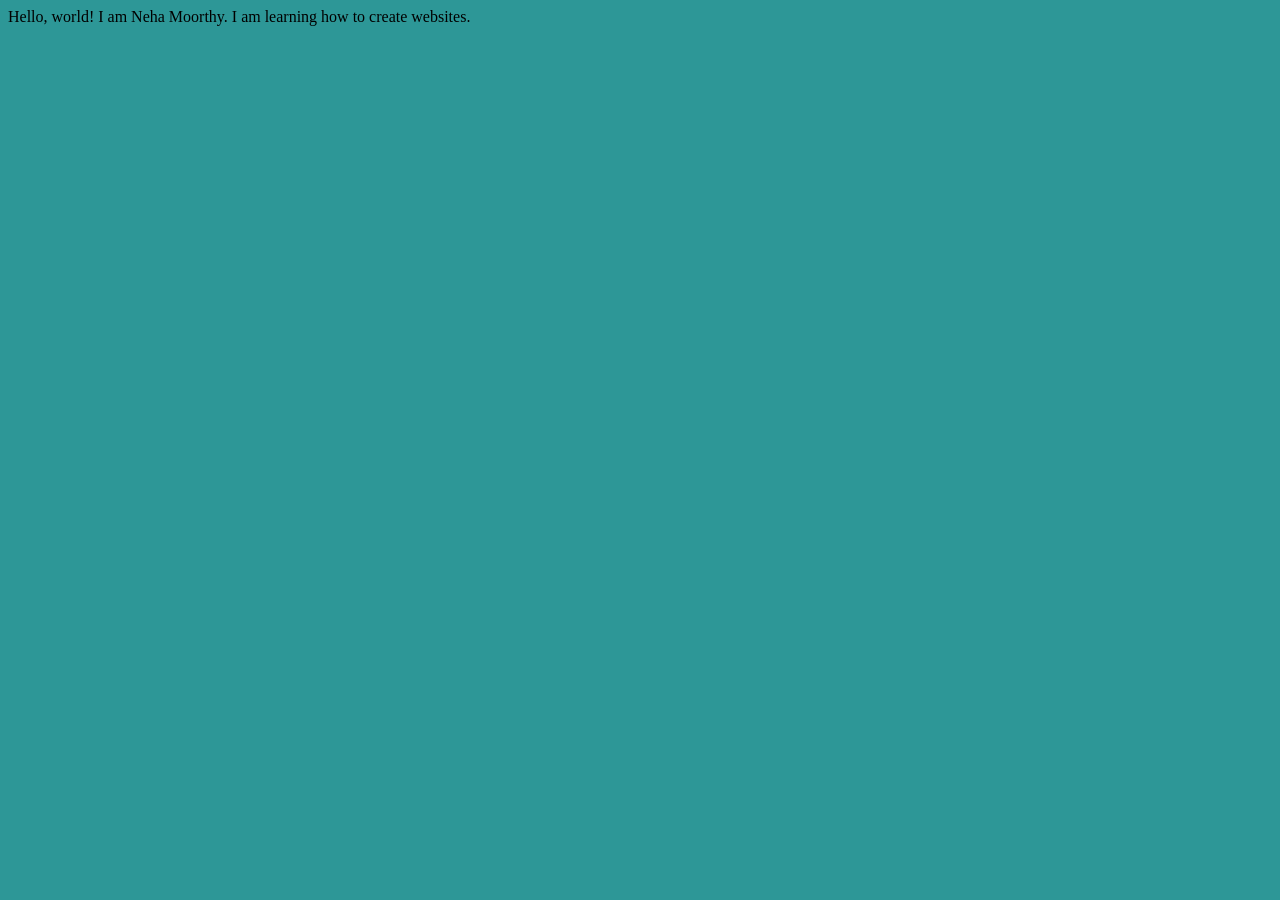
==== index.html @ 59a15c21 "Add files via upload Added First Web Design" ====
<!DOCTYPE html>
<html lang="en">
<head>
    <meta charset="UTF-8">
    <meta name="viewport" content="width=device-width, initial-scale=1.0">
    <title>Neha's First Website</title>
    <link rel="stylesheet" href="styles.css">
</head>
<body>
Hello, world! I am Neha Moorthy. I am learning how to create websites.
</body>
</html>
---- styles.css ----
body{
    background-color: rgb(45, 151, 151);
}
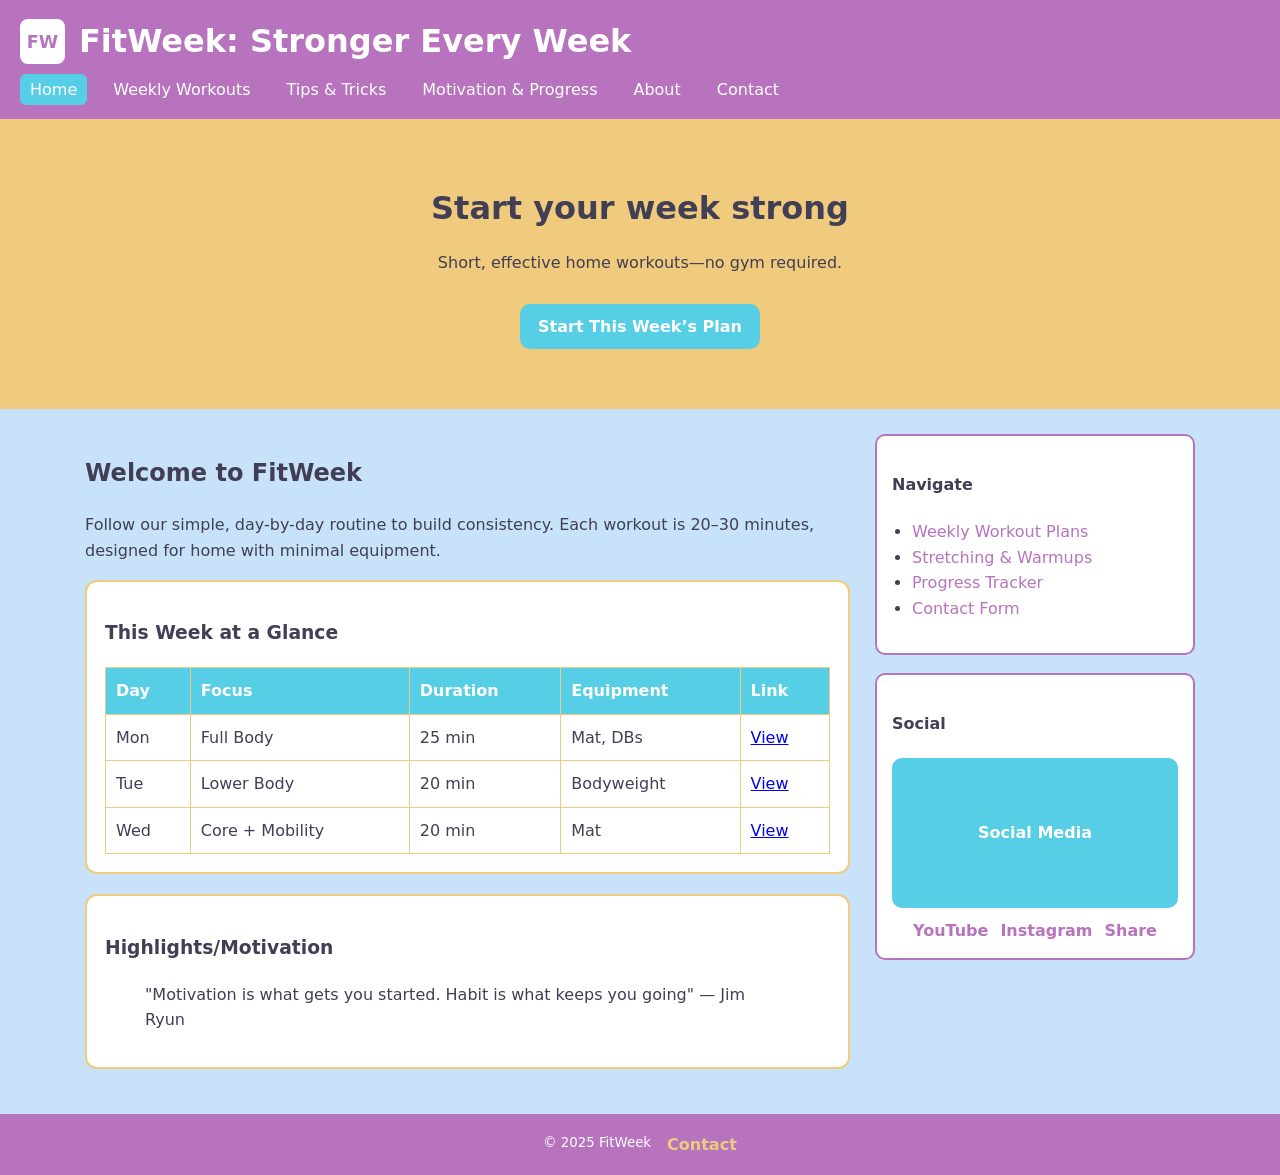
==== commit 918d1ce7: "Add files via upload Signed-off-by: neham23 <neha.v.moorthy@gmail.com>" ====
--- a/index.html
+++ b/index.html
@@ -1,12 +1,94 @@
 <!DOCTYPE html>
 <html lang="en">
 <head>
-    <meta charset="UTF-8">
-    <meta name="viewport" content="width=device-width, initial-scale=1.0">
-    <title>Neha's First Website</title>
-    <link rel="stylesheet" href="styles.css">
+  <meta charset="UTF-8" />
+  <meta name="viewport" content="width=device-width, initial-scale=1" />
+  <title>FitWeek: Stronger Every Week</title>
+  <link rel="stylesheet" href="fitweek.css" />
 </head>
 <body>
-Hello, world! I am Neha Moorthy. I am learning how to create websites.
+  <header class="site-header">
+    <div class="brand">
+      <div class="logo" aria-hidden="true">FW</div>
+      <h1>FitWeek: Stronger Every Week</h1>
+    </div>
+    <nav class="site-nav" aria-label="Primary">
+      <ul>
+        <li><a class="active" href="#">Home</a></li>
+        <li><a href="#">Weekly Workouts</a></li>
+        <li><a href="#">Tips &amp; Tricks</a></li>
+        <li><a href="#">Motivation &amp; Progress</a></li>
+        <li><a href="#">About</a></li>
+        <li><a href="#">Contact</a></li>
+      </ul>
+    </nav>
+  </header>
+
+  <section class="hero" role="img" aria-label="Motivational workout image">
+    <div class="hero-text">
+      <h2>Start your week strong</h2>
+      <p>Short, effective home workouts—no gym required.</p>
+      <a class="btn" href="#">Start This Week’s Plan</a>
+    </div>
+  </section>
+
+  <main class="layout">
+    <section class="content">
+      <h2>Welcome to FitWeek</h2>
+      <p>Follow our simple, day-by-day routine to build consistency. Each workout is 20–30 minutes, designed for home with minimal equipment.</p>
+
+      <article class="card">
+        <h3>This Week at a Glance</h3>
+        <table class="plan">
+          <thead>
+            <tr>
+              <th>Day</th><th>Focus</th><th>Duration</th><th>Equipment</th><th>Link</th>
+            </tr>
+          </thead>
+          <tbody>
+            <tr><td>Mon</td><td>Full Body</td><td>25 min</td><td>Mat, DBs</td><td><a href="#">View</a></td></tr>
+            <tr><td>Tue</td><td>Lower Body</td><td>20 min</td><td>Bodyweight</td><td><a href="#">View</a></td></tr>
+            <tr><td>Wed</td><td>Core + Mobility</td><td>20 min</td><td>Mat</td><td><a href="#">View</a></td></tr>
+          </tbody>
+        </table>
+      </article>
+
+      <article class="card">
+        <h3>Highlights/Motivation</h3>
+        <blockquote>
+            "Motivation is what gets you started. Habit is what keeps you going" — Jim Ryun        
+        </blockquote>
+      </article>
+    </section>
+
+    <aside class="sidebar">
+      <div class="panel">
+        <h4>Navigate</h4>
+        <ul class="nav-mini">
+          <li><a href="#">Weekly Workout Plans</a></li>
+          <li><a href="#">Stretching &amp; Warmups</a></li>
+          <li><a href="#">Progress Tracker</a></li>
+          <li><a href="#">Contact Form</a></li>
+        </ul>
+      </div>
+
+      <div class="panel">
+        <h4>Social</h4>
+        <div class="video-placeholder" aria-label="Social Media">
+            Social Media
+        </div>
+        <div class="social-actions">
+            <a href="#">YouTube</a>
+            <a href="#">Instagram</a>
+            <a href="#">Share</a>
+        </div>
+      </div>
+    </aside>
+  </main>
+
+  <footer class="site-footer">
+    <small>© 2025 FitWeek</small>
+    <a href="#">Contact</a>
+  </footer>
 </body>
-</html>+</html>
--- a/fitweek.css
+++ b/fitweek.css
@@ -0,0 +1,205 @@
+:root {
+  --text: #413f55;
+  --background: #c7e2f9;
+  --primary: #b773bd;
+  --secondary: #f0ca7d;
+  --accent: #56cee6;
+}
+
+* {
+  box-sizing: border-box;
+}
+
+body {
+  margin: 0;
+  font-family: system-ui, -apple-system, Arial, sans-serif;
+  background-color: var(--background);
+  color: var(--text);
+  line-height: 1.6;
+}
+
+.site-header {
+  background: var(--primary);
+  color: white;
+  padding: 16px 20px;
+  border-bottom: 4px solid var(--secondary);
+}
+
+.brand {
+  display: flex;
+  align-items: center;
+  gap: 14px;
+}
+
+.logo {
+  width: 45px;
+  height: 45px;
+  background: white;
+  border-radius: 8px;
+  display: grid;
+  place-items: center;
+  color: var(--primary);
+  font-weight: bold;
+  font-size: 1.1rem;
+}
+
+.site-header h1 {
+  margin: 0;
+}
+
+.site-nav ul {
+  list-style: none;
+  margin: 10px 0 0 0;
+  padding: 0;
+  display: flex;
+  flex-wrap: wrap;
+  gap: 16px;
+}
+
+.site-nav a {
+  color: white;
+  padding: 6px 10px;
+  border-radius: 6px;
+  text-decoration: none;
+}
+
+.site-nav a:hover,
+.site-nav a.active {
+  background: var(--accent);
+  color: #fff;
+}
+
+.hero {
+  background: var(--secondary);
+  padding: 60px 20px;
+  text-align: center;
+}
+
+.hero-text h2 {
+  margin: 0;
+  font-size: 2rem;
+}
+
+.btn {
+  display: inline-block;
+  margin-top: 12px;
+  padding: 10px 18px;
+  background: var(--accent);
+  color: white;
+  border-radius: 10px;
+  text-decoration: none;
+  font-weight: bold;
+}
+
+.btn:hover {
+  opacity: 0.9;
+}
+
+.layout {
+  display: grid;
+  grid-template-columns: 1fr 320px;
+  gap: 25px;
+  padding: 25px 20px;
+  max-width: 1150px;
+  margin: 0 auto;
+}
+
+.card {
+  background: #ffffff;
+  border: 2px solid var(--secondary);
+  border-radius: 12px;
+  padding: 18px;
+  margin-bottom: 20px;
+}
+
+.plan {
+  width: 100%;
+  border-collapse: collapse;
+}
+
+.plan th,
+.plan td {
+  border: 1px solid var(--secondary);
+  padding: 10px;
+}
+
+.plan th {
+  background: var(--accent);
+  color: white;
+  text-align: left;
+}
+
+.sidebar .panel {
+  background: #ffffff;
+  border: 2px solid var(--primary);
+  padding: 15px;
+  border-radius: 10px;
+  margin-bottom: 18px;
+}
+
+.nav-mini {
+  list-style: disc;
+  padding-left: 20px;
+}
+
+.nav-mini a {
+  color: var(--primary);
+  text-decoration: none;
+}
+
+.nav-mini a:hover {
+  text-decoration: underline;
+}
+
+.video-placeholder {
+  height: 150px;
+  background: var(--accent);
+  border-radius: 10px;
+  margin-bottom: 10px;
+  display: flex;             
+  align-items: center;
+  justify-content: center;
+  font-weight: bold;
+  color: #ffffff;
+}
+
+.social-actions {
+  display: flex;
+  justify-content: center;
+  gap: 12px;
+}
+
+.social-actions a {
+  color: var(--primary);
+  text-decoration: none;
+  font-weight: bold;
+}
+
+.social-actions a:hover {
+  text-decoration: underline;
+}
+
+.site-footer {
+  background: var(--primary);
+  color: white;
+  padding: 18px 20px;
+  display: flex;
+  gap: 16px;
+  justify-content: center;
+}
+
+.site-footer a {
+  color: var(--secondary);
+  text-decoration: none;
+  font-weight: bold;
+}
+
+.site-footer a:hover {
+  text-decoration: underline;
+}
+
+@media (max-width: 850px) {
+  .layout {
+    grid-template-columns: 1fr;
+  }
+}
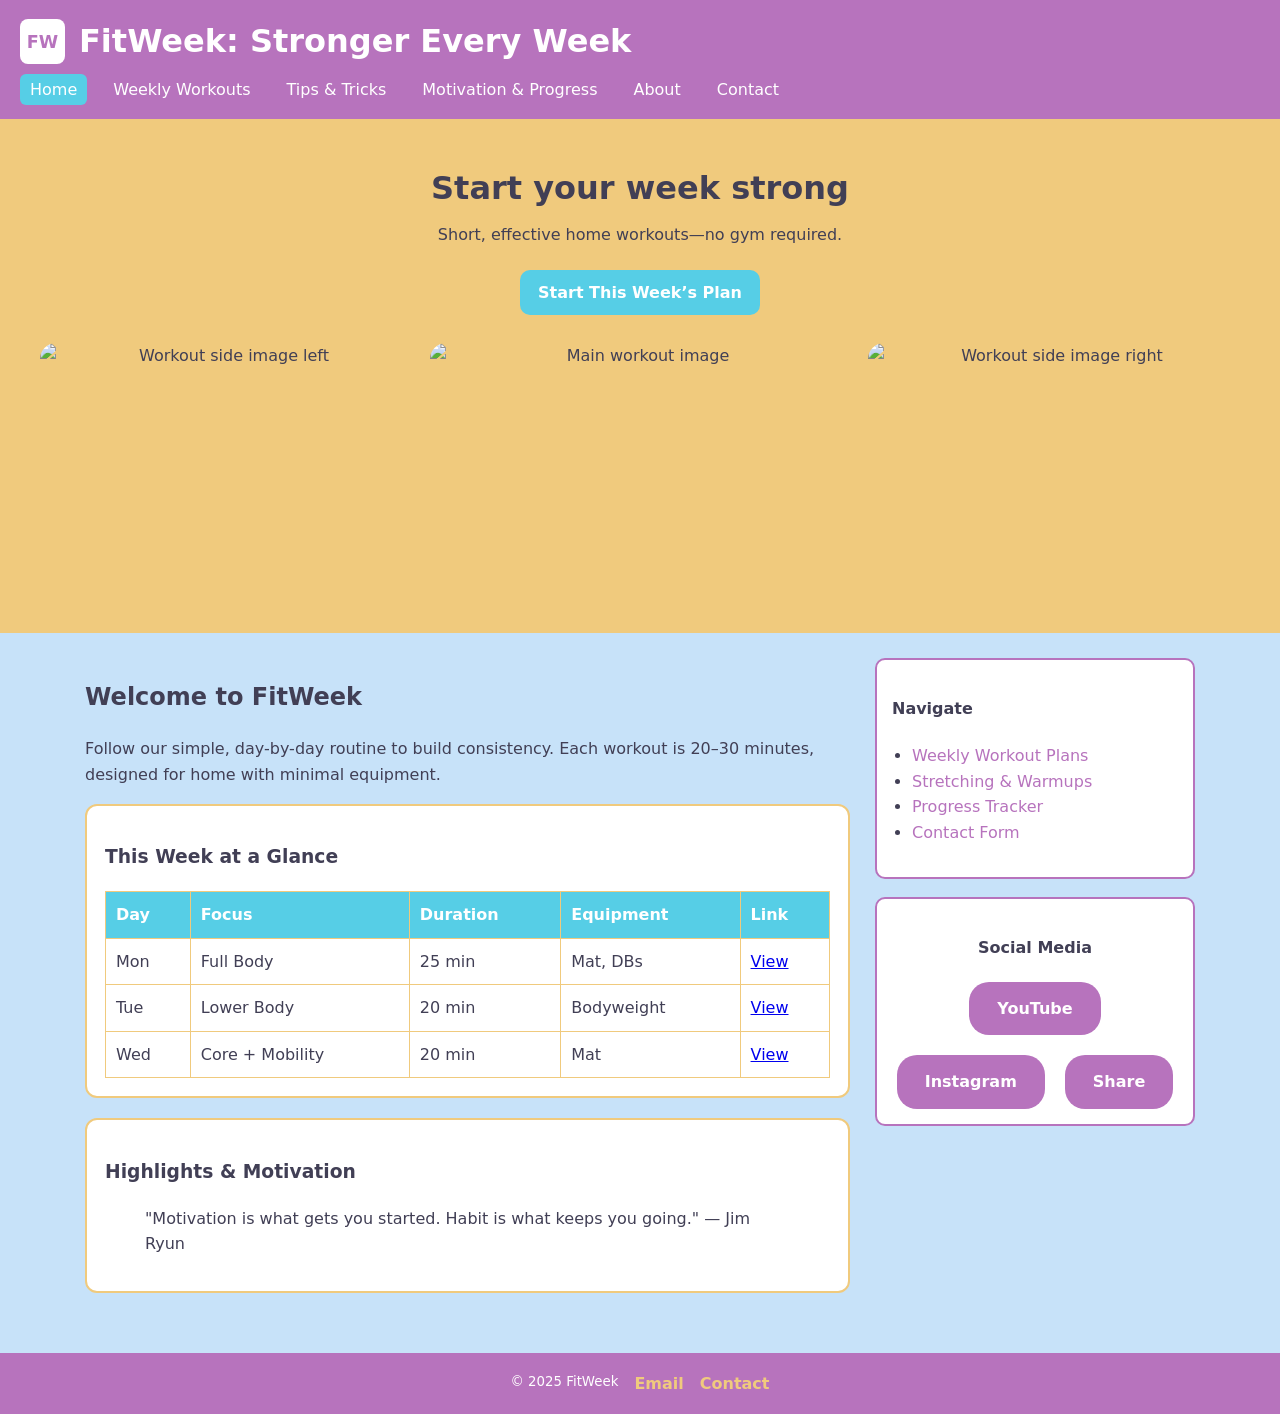
==== commit c5a63ecd: "Updating files for the website Signed-off-by: neham23 <neha.v.moorthy@gmail.com>" ====
--- a/index.html
+++ b/index.html
@@ -14,28 +14,34 @@
     </div>
     <nav class="site-nav" aria-label="Primary">
       <ul>
-        <li><a class="active" href="#">Home</a></li>
-        <li><a href="#">Weekly Workouts</a></li>
-        <li><a href="#">Tips &amp; Tricks</a></li>
-        <li><a href="#">Motivation &amp; Progress</a></li>
-        <li><a href="#">About</a></li>
-        <li><a href="#">Contact</a></li>
-      </ul>
+        <li><a class="active" href="index.html">Home</a></li>
+        <li><a href="weekly.html">Weekly Workouts</a></li>
+        <li><a href="tips.html">Tips &amp; Tricks</a></li>
+        <li><a href="motivation.html">Motivation &amp; Progress</a></li>
+        <li><a href="about.html">About</a></li>
+        <li><a href="contact.html">Contact</a></li>
+      </ul> 
     </nav>
   </header>
 
-  <section class="hero" role="img" aria-label="Motivational workout image">
+  <section class="hero" aria-label="Motivational workout">
     <div class="hero-text">
       <h2>Start your week strong</h2>
       <p>Short, effective home workouts—no gym required.</p>
-      <a class="btn" href="#">Start This Week’s Plan</a>
+      <a class="btn" href="weekly.html">Start This Week’s Plan</a>
+      <div class="hero-image-row">
+        <img src="hero1.jpg" alt="Workout side image left" class="hero-side-image">
+        <img src="hero-main.jpg" alt="Main workout image" class="hero-main-image">
+        <img src="hero2.jpg" alt="Workout side image right" class="hero-side-image">
+      </div>
     </div>
   </section>
 
   <main class="layout">
     <section class="content">
       <h2>Welcome to FitWeek</h2>
-      <p>Follow our simple, day-by-day routine to build consistency. Each workout is 20–30 minutes, designed for home with minimal equipment.</p>
+      <p>Follow our simple, day-by-day routine to build consistency. Each workout is
+        20–30 minutes, designed for home with minimal equipment.</p>
 
       <article class="card">
         <h3>This Week at a Glance</h3>
@@ -46,17 +52,18 @@
             </tr>
           </thead>
           <tbody>
-            <tr><td>Mon</td><td>Full Body</td><td>25 min</td><td>Mat, DBs</td><td><a href="#">View</a></td></tr>
-            <tr><td>Tue</td><td>Lower Body</td><td>20 min</td><td>Bodyweight</td><td><a href="#">View</a></td></tr>
-            <tr><td>Wed</td><td>Core + Mobility</td><td>20 min</td><td>Mat</td><td><a href="#">View</a></td></tr>
+            <tr><td>Mon</td><td>Full Body</td><td>25 min</td><td>Mat, DBs</td><td><a href="weekly.html">View</a></td></tr>
+            <tr><td>Tue</td><td>Lower Body</td><td>20 min</td><td>Bodyweight</td><td><a href="weekly.html">View</a></td></tr>
+            <tr><td>Wed</td><td>Core + Mobility</td><td>20 min</td><td>Mat</td><td><a href="weekly.html">View</a></td></tr>
           </tbody>
         </table>
       </article>
 
       <article class="card">
-        <h3>Highlights/Motivation</h3>
+        <h3>Highlights & Motivation</h3>
         <blockquote>
-            "Motivation is what gets you started. Habit is what keeps you going" — Jim Ryun        
+          "Motivation is what gets you started. Habit is what keeps you going."
+          — Jim Ryun
         </blockquote>
       </article>
     </section>
@@ -65,22 +72,19 @@
       <div class="panel">
         <h4>Navigate</h4>
         <ul class="nav-mini">
-          <li><a href="#">Weekly Workout Plans</a></li>
-          <li><a href="#">Stretching &amp; Warmups</a></li>
-          <li><a href="#">Progress Tracker</a></li>
-          <li><a href="#">Contact Form</a></li>
+          <li><a href="weekly.html">Weekly Workout Plans</a></li>
+          <li><a href="tips.html">Stretching &amp; Warmups</a></li>
+          <li><a href="motivation.html">Progress Tracker</a></li>
+          <li><a href="contact.html">Contact Form</a></li>
         </ul>
       </div>
 
-      <div class="panel">
-        <h4>Social</h4>
-        <div class="video-placeholder" aria-label="Social Media">
-            Social Media
-        </div>
+      <div class="panel social-panel">
+        <h4>Social Media</h4>
         <div class="social-actions">
-            <a href="#">YouTube</a>
-            <a href="#">Instagram</a>
-            <a href="#">Share</a>
+          <a href="#">YouTube</a>
+          <a href="#">Instagram</a>
+          <a href="#">Share</a>
         </div>
       </div>
     </aside>
@@ -88,7 +92,8 @@
 
   <footer class="site-footer">
     <small>© 2025 FitWeek</small>
-    <a href="#">Contact</a>
+    <a href="mailto:youremail@example.com">Email</a>
+    <a href="contact.html">Contact</a>
   </footer>
 </body>
 </html>
--- a/fitweek.css
+++ b/fitweek.css
@@ -71,18 +71,44 @@
 
 .hero {
   background: var(--secondary);
-  padding: 60px 20px;
+  padding: 40px 20px 30px;
   text-align: center;
 }
 
 .hero-text h2 {
-  margin: 0;
+  margin: 0 0 8px;
   font-size: 2rem;
 }
+
+.hero-text p {
+  margin: 0 0 14px;
+}
+
+.hero-image-row {
+  display: flex;
+  justify-content: center;
+  align-items: center;
+  gap: 18px;
+  margin-top: 28px;
+}
+
+.hero-main-image,
+.hero-side-image {
+  width: 30%;
+  max-width: 420px;
+  height: 260px;
+  object-fit: cover;
+  border-radius: 16px;
+}
+
+.hero-main-image {
+  width: 40%;
+}
+
 
 .btn {
   display: inline-block;
-  margin-top: 12px;
+  margin-top: 8px;
   padding: 10px 18px;
   background: var(--accent);
   color: white;
@@ -99,7 +125,7 @@
   display: grid;
   grid-template-columns: 1fr 320px;
   gap: 25px;
-  padding: 25px 20px;
+  padding: 25px 20px 40px;
   max-width: 1150px;
   margin: 0 auto;
 }
@@ -151,32 +177,57 @@
   text-decoration: underline;
 }
 
-.video-placeholder {
-  height: 150px;
-  background: var(--accent);
-  border-radius: 10px;
-  margin-bottom: 10px;
-  display: flex;             
-  align-items: center;
+.social-panel {
+  text-align: center;
+}
+
+.social-actions {
+  display: flex;
   justify-content: center;
-  font-weight: bold;
-  color: #ffffff;
-}
-
-.social-actions {
-  display: flex;
-  justify-content: center;
-  gap: 12px;
+  gap: 20px;
+  flex-wrap: wrap;
+  margin-top: 20px;
 }
 
 .social-actions a {
-  color: var(--primary);
-  text-decoration: none;
-  font-weight: bold;
+  background: var(--primary);
+  color: white;
+  padding: 14px 28px;
+  border-radius: 20px;
+  font-weight: bold;
+  text-decoration: none;
+  white-space: nowrap;
+  transition: 0.2s;
 }
 
 .social-actions a:hover {
-  text-decoration: underline;
+  background: var(--secondary);
+  color: var(--text);
+  transform: translateY(-3px);
+}
+
+.content img {
+  max-width: 100%;
+  height: auto;
+  border-radius: 12px;
+  display: block;
+  margin: 10px 0;
+}
+
+input[type="text"],
+input[type="email"],
+select,
+textarea {
+  width: 100%;
+  max-width: 500px;
+  padding: 8px 10px;
+  border-radius: 8px;
+  border: 1px solid var(--primary);
+  font: inherit;
+}
+
+textarea {
+  resize: vertical;
 }
 
 .site-footer {
@@ -202,4 +253,11 @@
   .layout {
     grid-template-columns: 1fr;
   }
-}
+  .hero-image-row {
+    flex-direction: column;
+  }
+  .hero-main-image,
+  .hero-side-image {
+    width: 90%;
+  }
+}
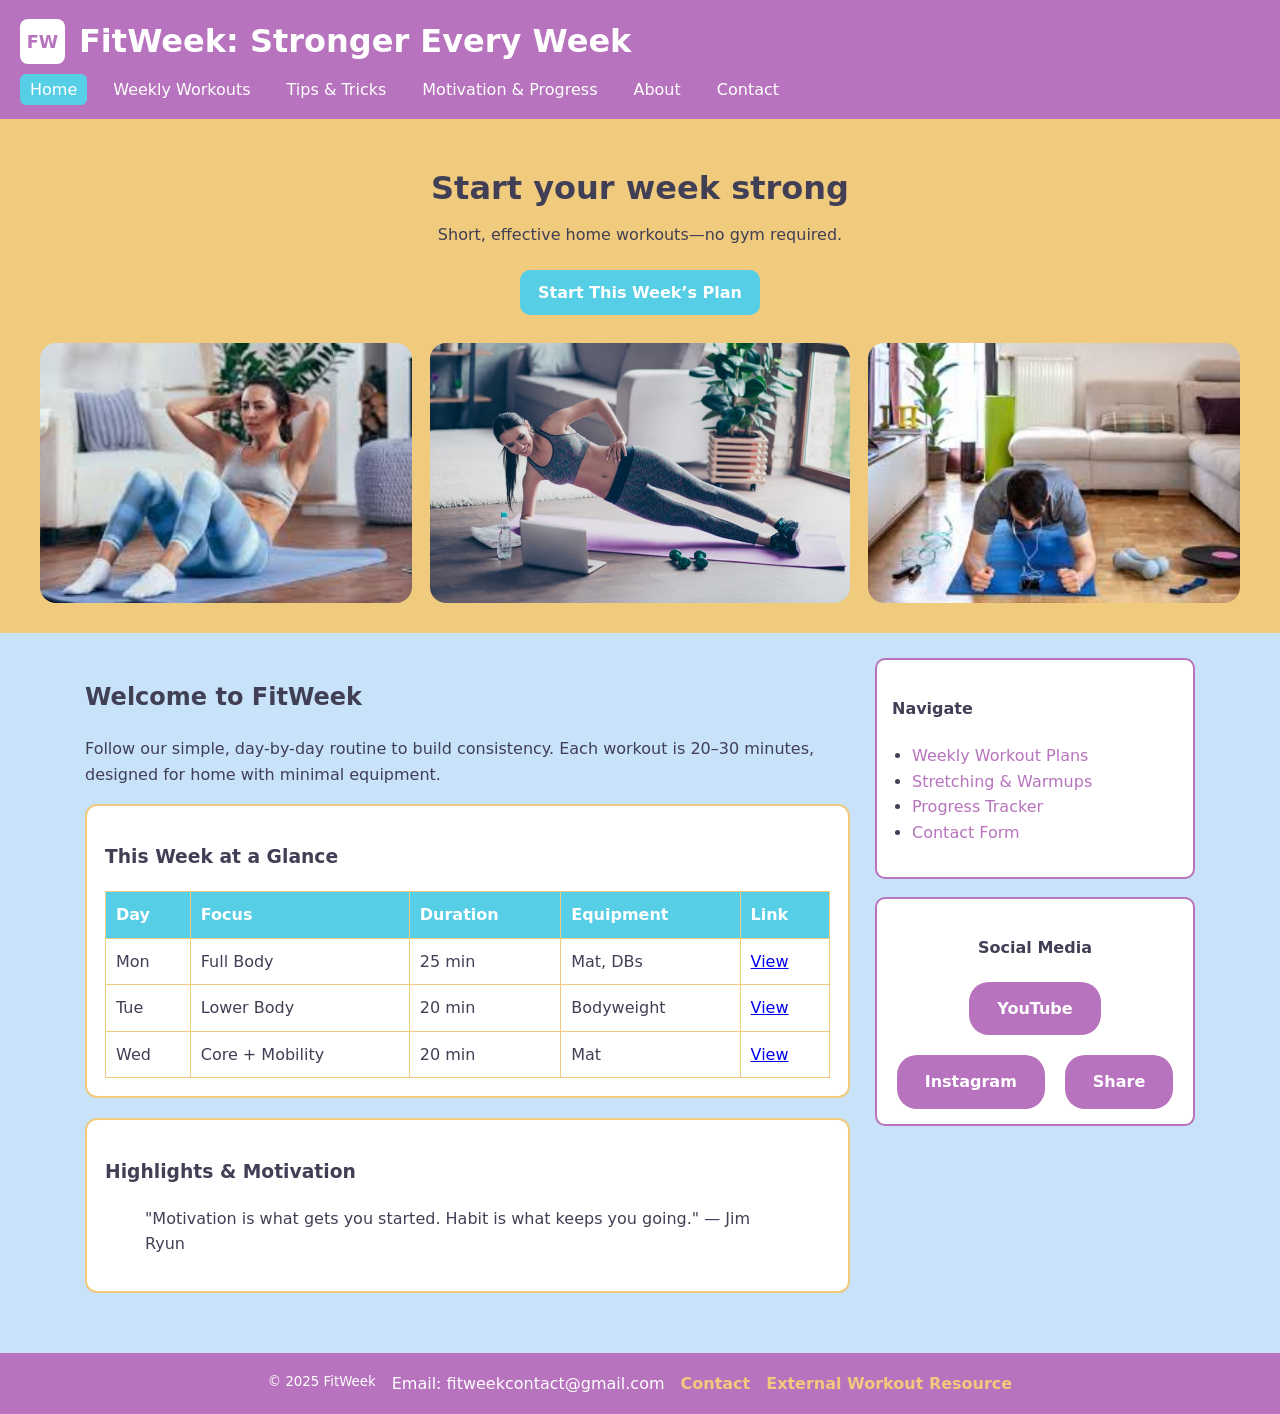
==== commit cd797e65: "Updating files for the website Signed-off-by: neham23 <neha.v.moorthy@gmail.com>" ====
--- a/index.html
+++ b/index.html
@@ -4,6 +4,8 @@
   <meta charset="UTF-8" />
   <meta name="viewport" content="width=device-width, initial-scale=1" />
   <title>FitWeek: Stronger Every Week</title>
+  <meta name="description" content="FitWeek offers simple weekly home workout plans, tips, and motivation for busy people." />
+  <meta name="keywords" content="FitWeek, home workouts, weekly workout plan, fitness, motivation" />
   <link rel="stylesheet" href="fitweek.css" />
 </head>
 <body>
@@ -92,8 +94,9 @@
 
   <footer class="site-footer">
     <small>© 2025 FitWeek</small>
-    <a href="mailto:youremail@example.com">Email</a>
+    <span>Email: fitweekcontact@gmail.com</span>
     <a href="contact.html">Contact</a>
+    <a href="https://darebee.com" target="_blank" rel="noopener">External Workout Resource</a>
   </footer>
 </body>
-</html>
+</html>
--- a/fitweek.css
+++ b/fitweek.css
@@ -104,7 +104,6 @@
 .hero-main-image {
   width: 40%;
 }
-
 
 .btn {
   display: inline-block;
@@ -237,6 +236,7 @@
   display: flex;
   gap: 16px;
   justify-content: center;
+  flex-wrap: wrap;
 }
 
 .site-footer a {
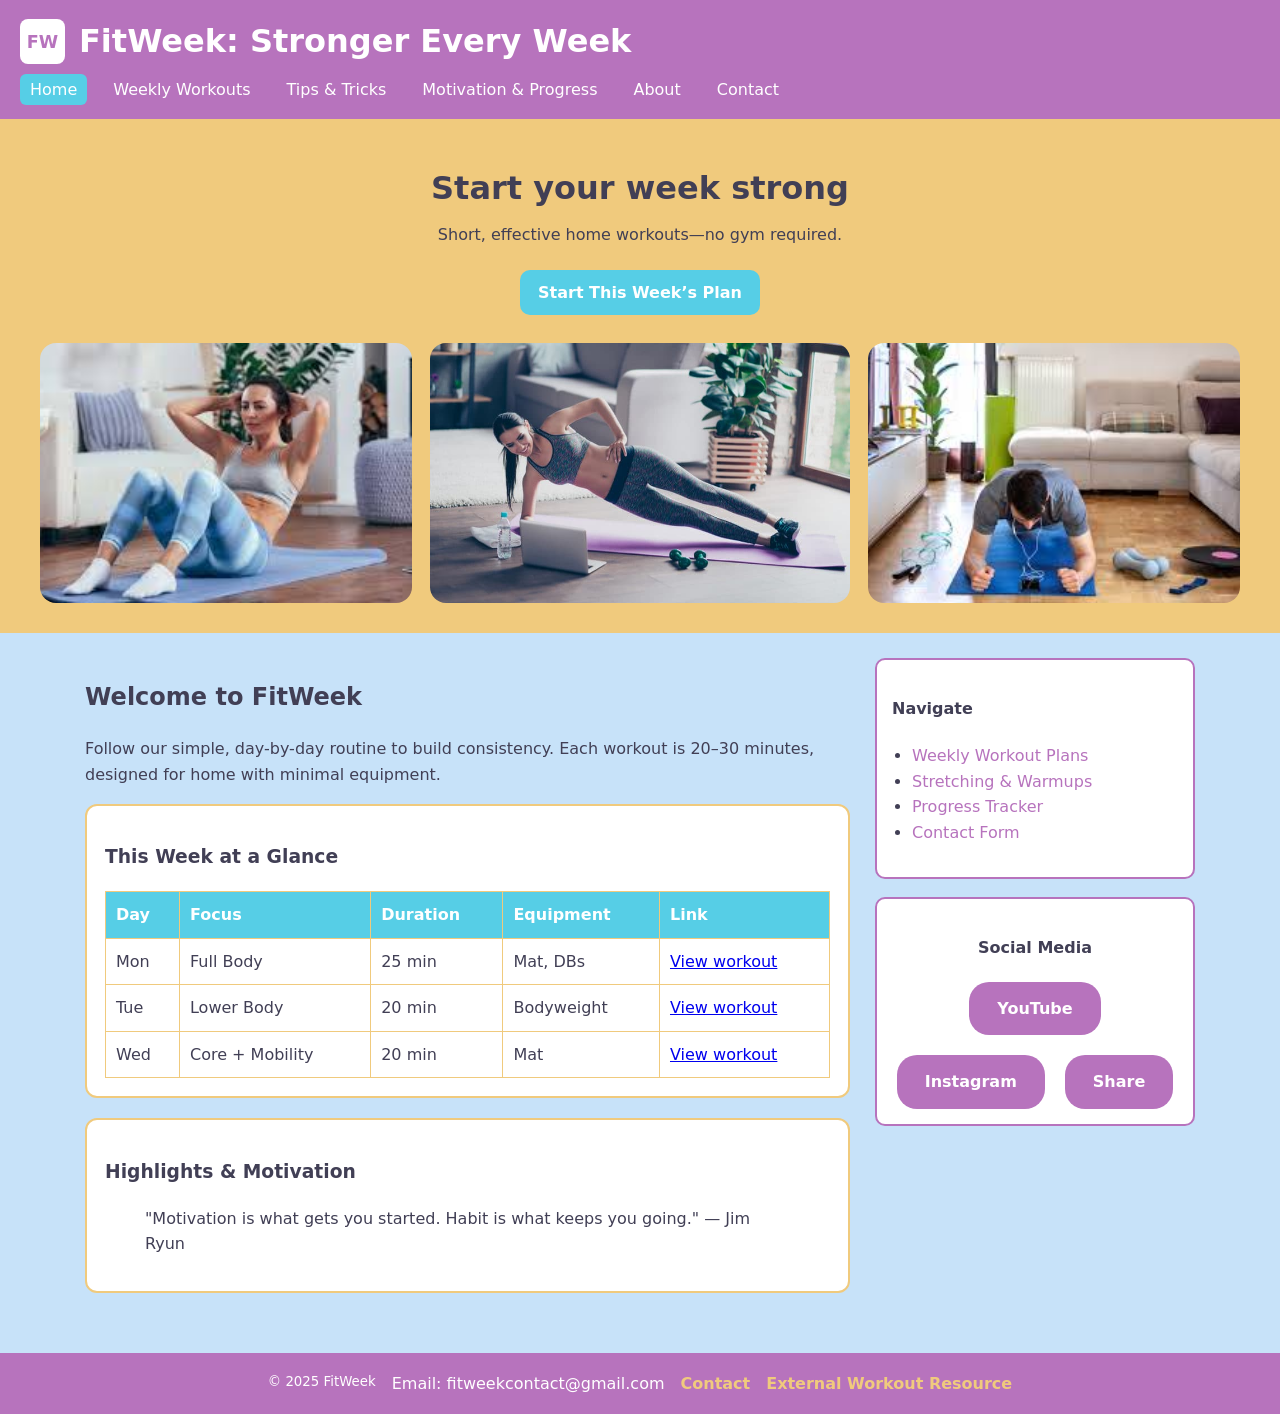
==== commit 8dff2b7d: "Updated the pages for website" ====
--- a/index.html
+++ b/index.html
@@ -1,6 +1,13 @@
 <!DOCTYPE html>
 <html lang="en">
 <head>
+  <script async src="https://www.googletagmanager.com/gtag/js?id=G-BEWTCZ4TR0"></script>
+  <script>
+    window.dataLayer = window.dataLayer || [];
+    function gtag(){dataLayer.push(arguments);}
+    gtag('js', new Date());
+    gtag('config', 'G-BEWTCZ4TR0');
+  </script>
   <meta charset="UTF-8" />
   <meta name="viewport" content="width=device-width, initial-scale=1" />
   <title>FitWeek: Stronger Every Week</title>
@@ -54,9 +61,9 @@
             </tr>
           </thead>
           <tbody>
-            <tr><td>Mon</td><td>Full Body</td><td>25 min</td><td>Mat, DBs</td><td><a href="weekly.html">View</a></td></tr>
-            <tr><td>Tue</td><td>Lower Body</td><td>20 min</td><td>Bodyweight</td><td><a href="weekly.html">View</a></td></tr>
-            <tr><td>Wed</td><td>Core + Mobility</td><td>20 min</td><td>Mat</td><td><a href="weekly.html">View</a></td></tr>
+            <tr><td>Mon</td><td>Full Body</td><td>25 min</td><td>Mat, DBs</td><td><a href="https://youtu.be/UBMk30rjy0o" target="_blank">View workout</a></td></tr>
+            <tr><td>Tue</td><td>Lower Body</td><td>20 min</td><td>Bodyweight</td><td><a href="https://youtu.be/2MoGxae-zyo" target="_blank">View workout</a></td></tr>
+            <tr><td>Wed</td><td>Core + Mobility</td><td>20 min</td><td>Mat</td><td><a href="https://youtu.be/8DZktowZo_k" target="_blank">View workout</a></td></tr>
           </tbody>
         </table>
       </article>
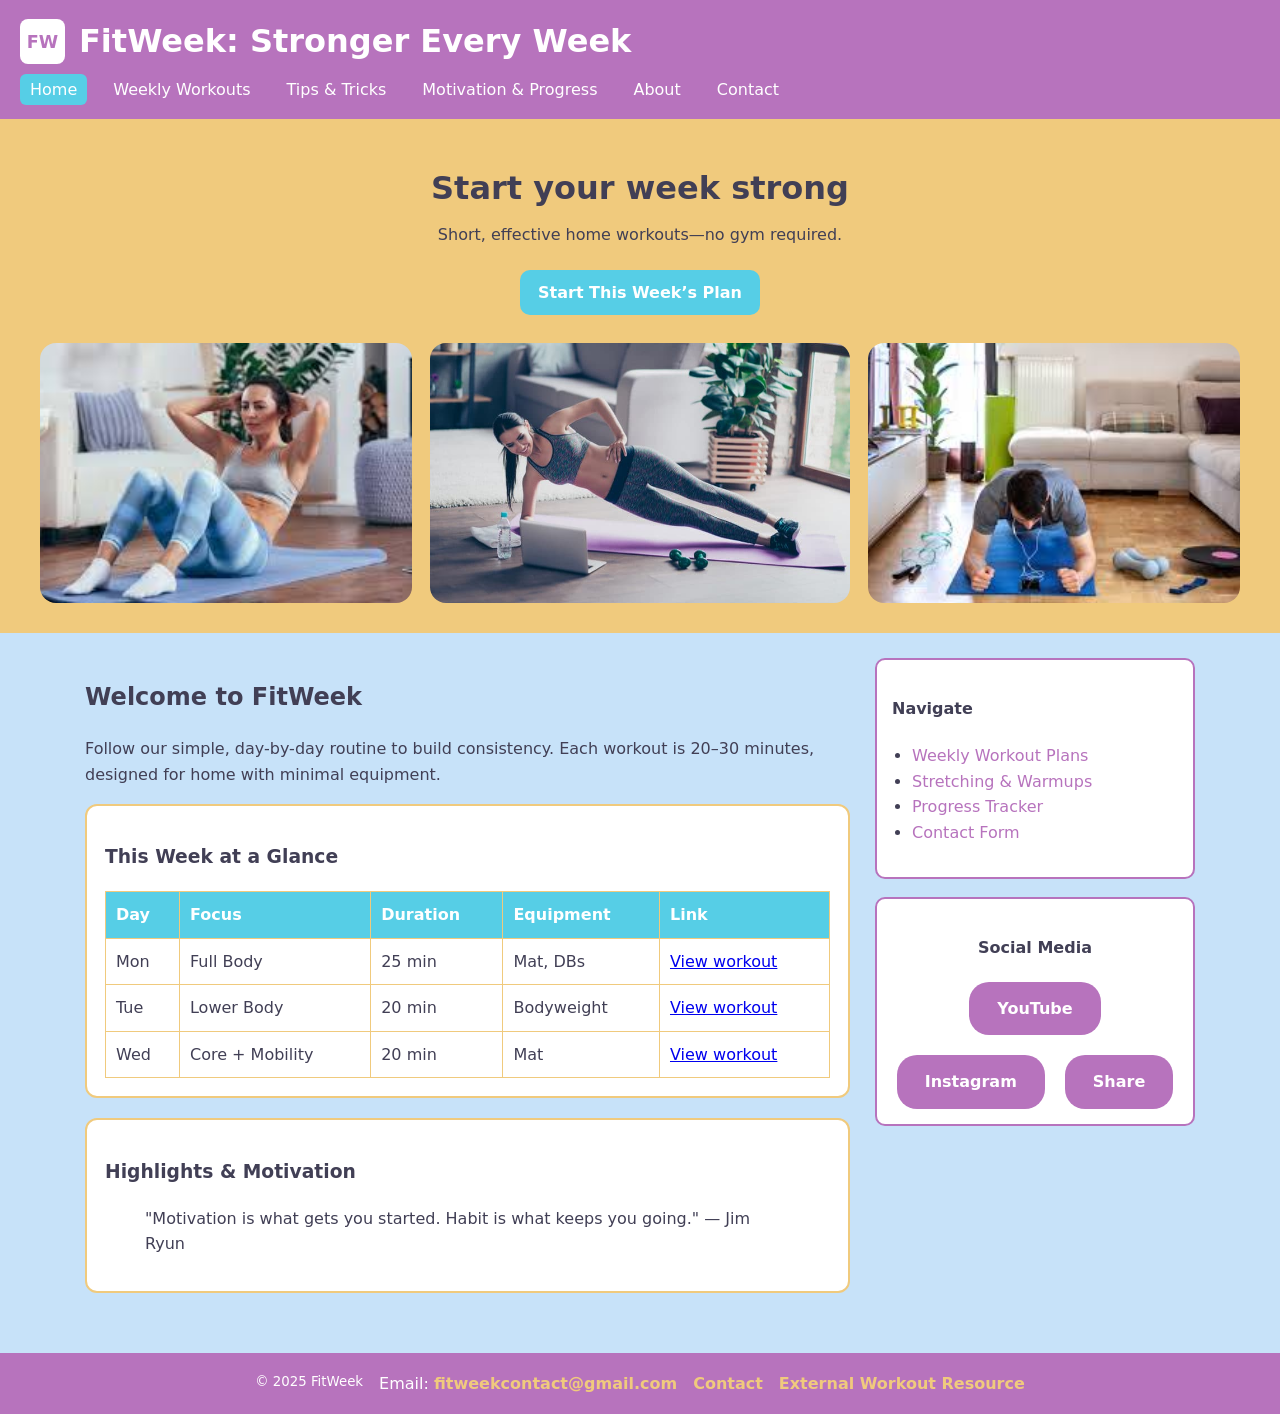
==== commit 292ac7b1: "Update index.html" ====
--- a/index.html
+++ b/index.html
@@ -101,7 +101,7 @@
 
   <footer class="site-footer">
     <small>© 2025 FitWeek</small>
-    <span>Email: fitweekcontact@gmail.com</span>
+    <span>Email: <a href="mailto:fitweekcontact@gmail.com">fitweekcontact@gmail.com</a></span>
     <a href="contact.html">Contact</a>
     <a href="https://darebee.com" target="_blank" rel="noopener">External Workout Resource</a>
   </footer>
